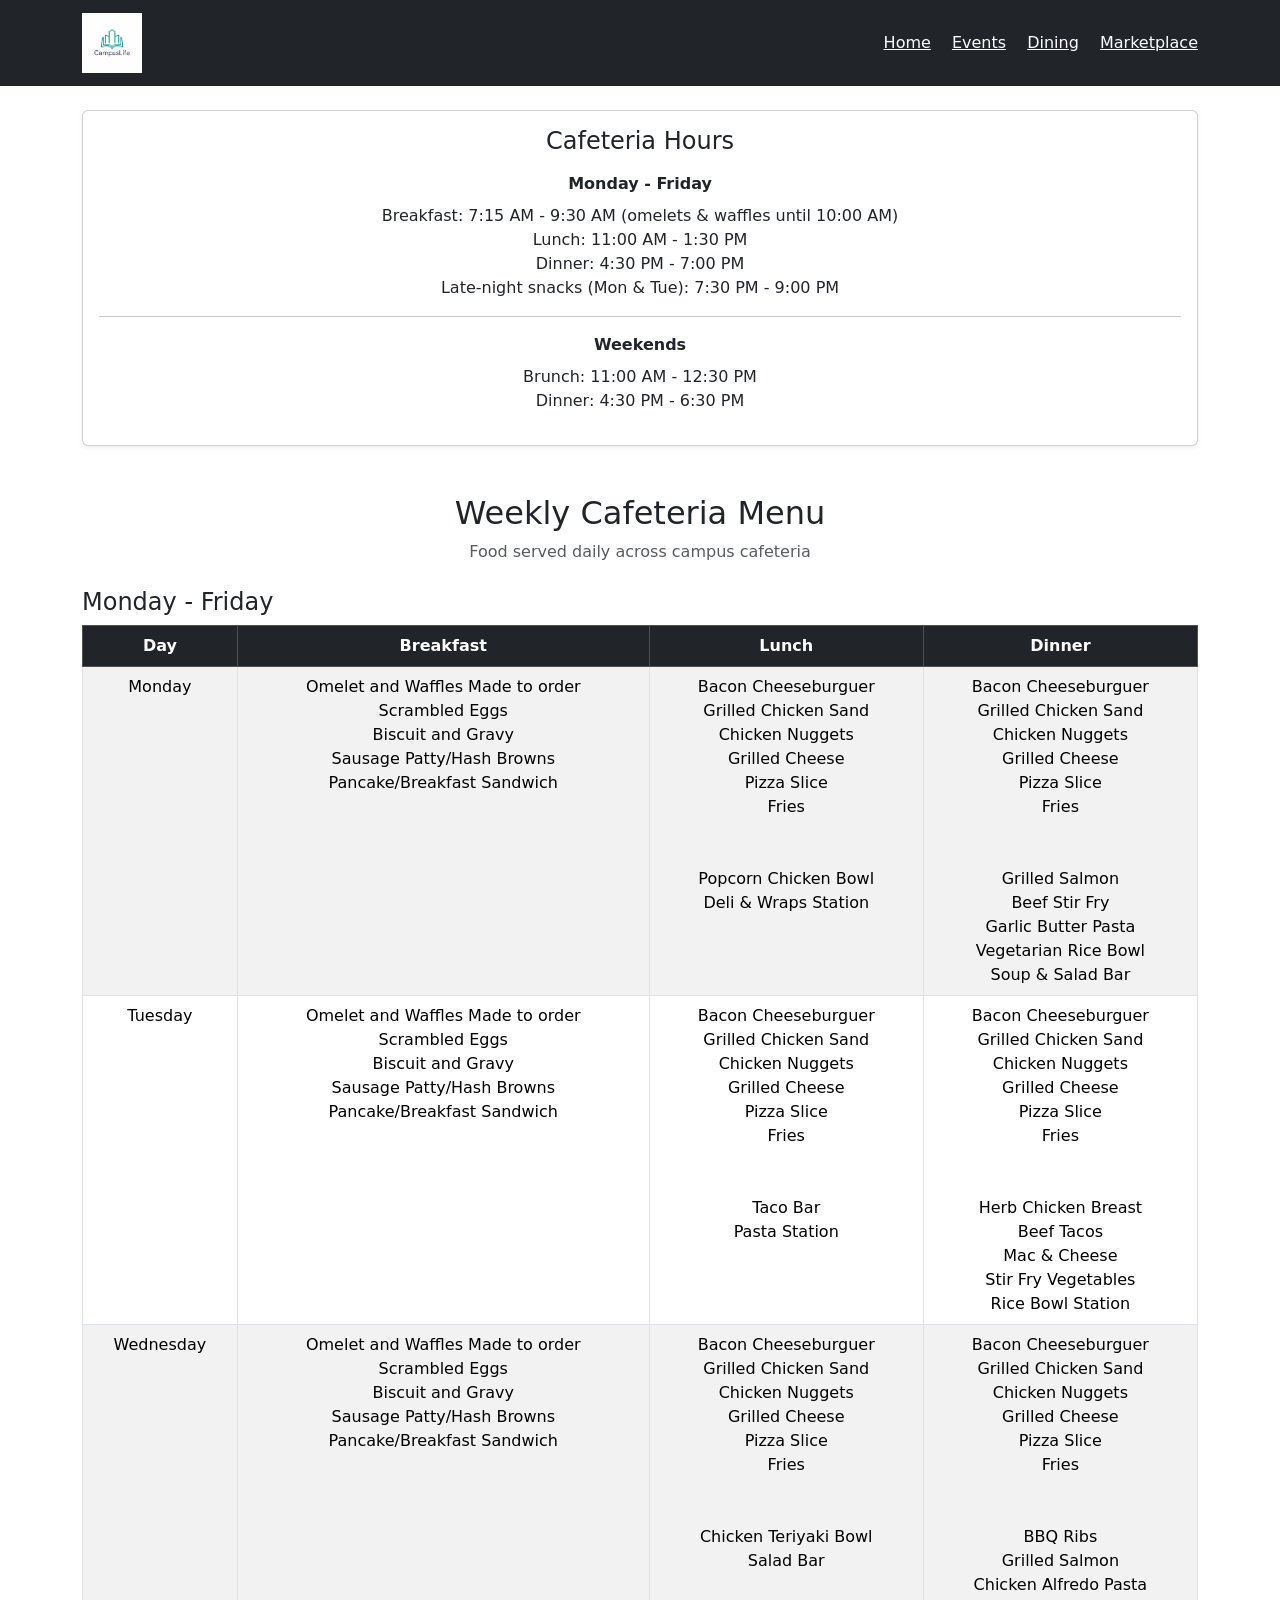
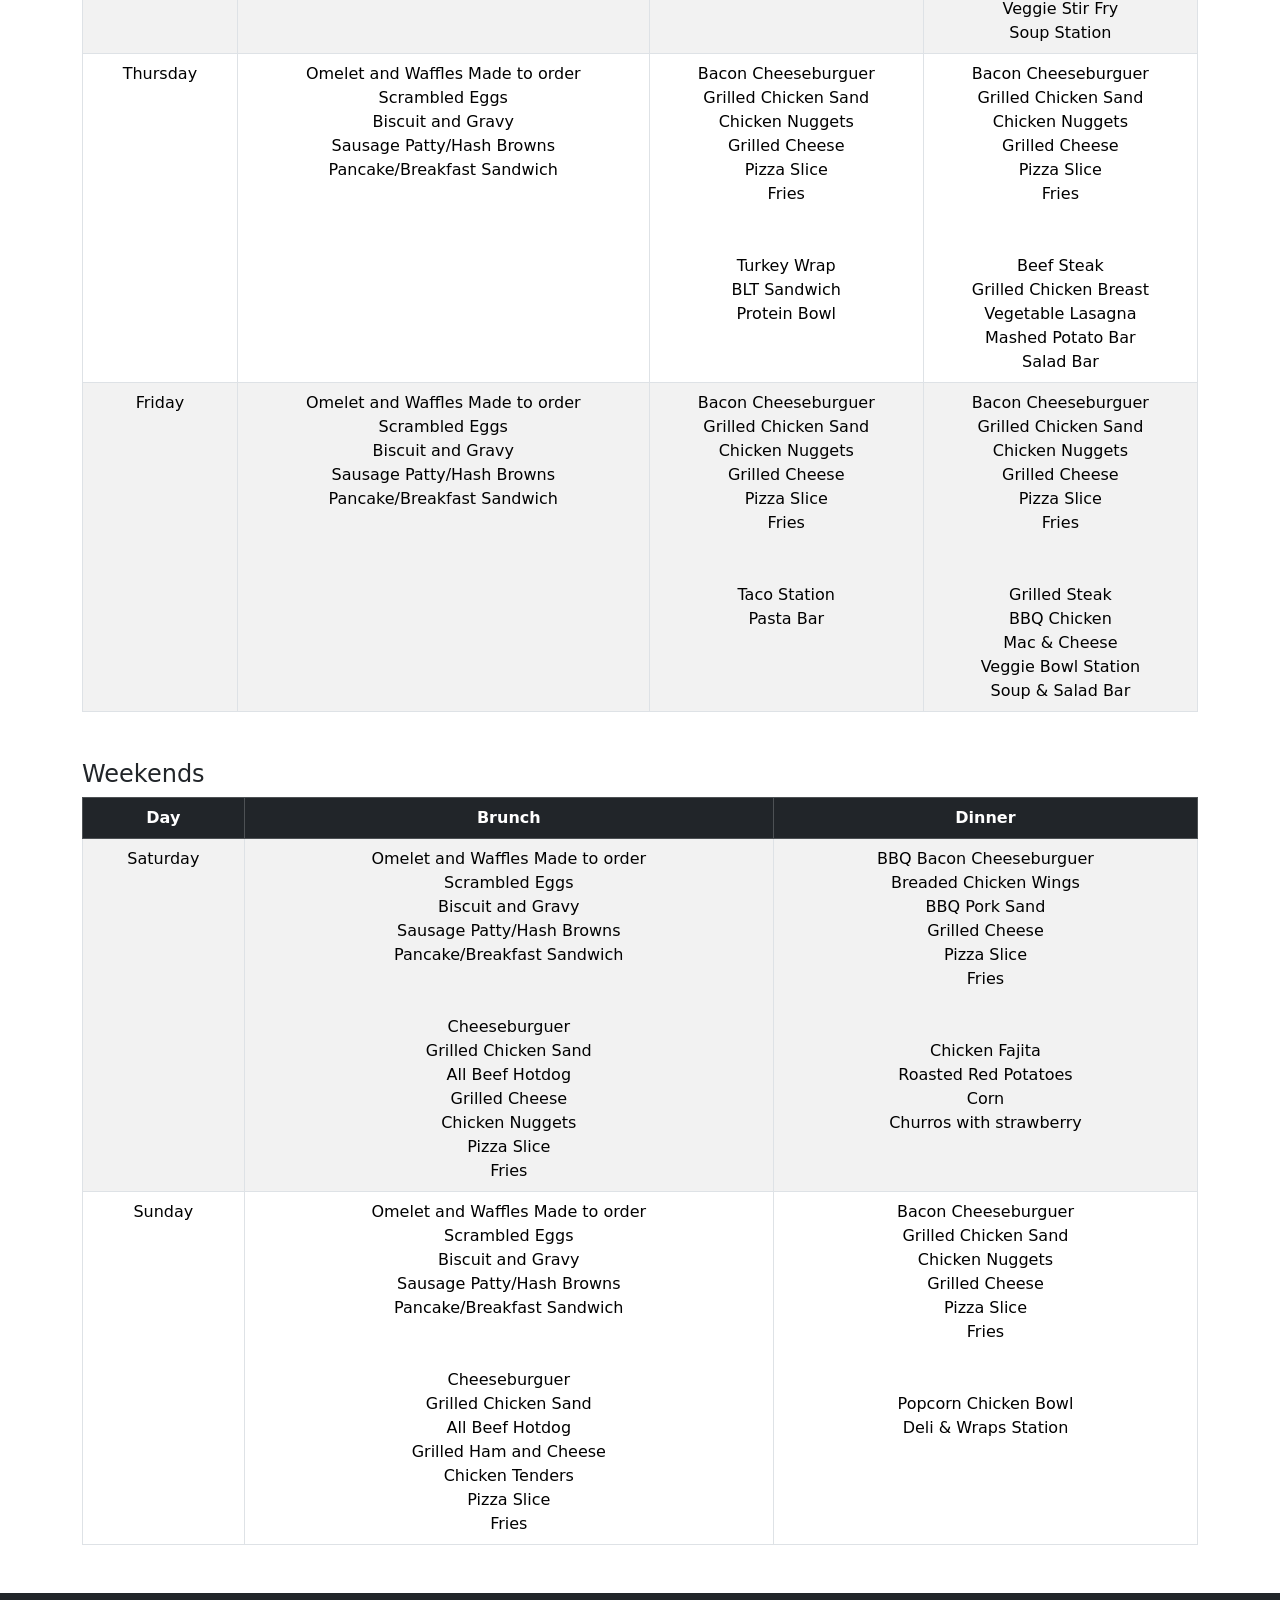
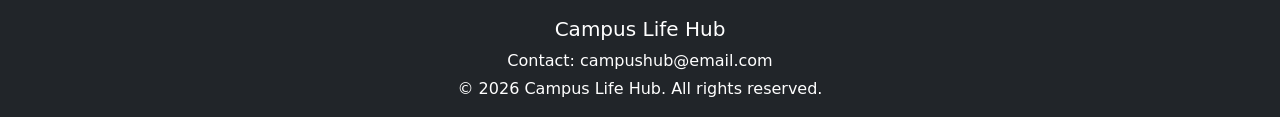
==== dining.html @ c367ba95 "final MVP updates" ====
<!DOCTYPE html>
<html lang="en">
<head>
  <meta charset="UTF-8">
  <meta name="viewport" content="width=device-width, initial-scale=1.0">

  <link href="https://cdn.jsdelivr.net/npm/bootstrap@5.3.0/dist/css/bootstrap.min.css" rel="stylesheet">

  <link rel="stylesheet" href="css/style.css">

  <title>Dining - Campus Life Hub</title>
</head>

<body>
<!-- Header-->
  <nav class="navbar navbar-expand-lg navbar-dark bg-dark">
    <div class="container">

      <a class="navbar-brand d-flex align-items-center" href="index.html">
        <img src="images/logo.png" alt="Campus Hub Logo" width="60" class="me-2">
      </a>

      <div>
        <a class="text-white me-3" href="index.html">Home</a>
        <a class="text-white me-3" href="events.html">Events</a>
        <a class="text-white me-3" href="dining.html">Dining</a>
        <a class="text-white" href="marketplace.html">Marketplace</a>
      </div>

    </div>
  </nav>

  <div class="container mt-4">
    <div class="card shadow-sm">
      <div class="card-body text-center">

        <h4 class="mb-3">Cafeteria Hours</h4>

        <p class="mb-2"><strong>Monday - Friday</strong></p>
        <p>
          Breakfast: 7:15 AM - 9:30 AM (omelets & waffles until 10:00 AM)
          <br>
          Lunch: 11:00 AM - 1:30 PM
          <br>
          Dinner: 4:30 PM - 7:00 PM
          <br>
          Late-night snacks (Mon & Tue): 7:30 PM - 9:00 PM
        </p>

        <hr>

        <p class="mb-2"><strong>Weekends</strong></p>
        <p>
          Brunch: 11:00 AM - 12:30 PM
          <br>
          Dinner: 4:30 PM - 6:30 PM
        </p>

      </div>
    </div>
  </div>
<!-- Title -->
  <div class="container mt-5 text-center">
    <h2>Weekly Cafeteria Menu</h2>
    <p class="text-muted">Food served daily across campus cafeteria</p>
  </div>

  <div class="container mt-3">
<!-- Create table for food for all days of the week-->
    <h4 class="mt-4">Monday - Friday</h4>

    <table class="table table-bordered table-striped text-center">

      <thead class="table-dark">
        <tr>
          <th>Day</th>
          <th>Breakfast</th>
          <th>Lunch</th>
          <th>Dinner</th>
        </tr>
      </thead>

      <tbody>
        <tr>
          <td>Monday</td>
        <td>Omelet and Waffles Made to order<br>Scrambled Eggs<br>Biscuit and Gravy<br>Sausage Patty/Hash Browns<br>Pancake/Breakfast Sandwich</td>
        <td>Bacon Cheeseburguer<br>Grilled Chicken Sand<br>Chicken Nuggets<br>Grilled Cheese<br>Pizza Slice<br>Fries
        <br><br><br>Popcorn Chicken Bowl<br>Deli & Wraps Station        
        <td>Bacon Cheeseburguer<br>Grilled Chicken Sand<br>Chicken Nuggets<br>Grilled Cheese<br>Pizza Slice<br>Fries
        <br><br><br>Grilled Salmon<br>Beef Stir Fry<br>Garlic Butter Pasta<br>Vegetarian Rice Bowl<br>Soup & Salad Bar
        </tr>

        <tr>
          <td>Tuesday</td>
          <td>Omelet and Waffles Made to order<br>Scrambled Eggs<br>Biscuit and Gravy<br>Sausage Patty/Hash Browns<br>Pancake/Breakfast Sandwich
        <td>Bacon Cheeseburguer<br>Grilled Chicken Sand<br>Chicken Nuggets<br>Grilled Cheese<br>Pizza Slice<br>Fries
        <br><br><br>Taco Bar<br>Pasta Station
        <td>Bacon Cheeseburguer<br>Grilled Chicken Sand<br>Chicken Nuggets<br>Grilled Cheese<br>Pizza Slice<br>Fries
        <br><br><br>Herb Chicken Breast<br>Beef Tacos<br>Mac & Cheese<br>Stir Fry Vegetables<br>Rice Bowl Station

        </tr>

        <tr>
          <td>Wednesday</td>
          <td>Omelet and Waffles Made to order<br>Scrambled Eggs<br>Biscuit and Gravy<br>Sausage Patty/Hash Browns<br>Pancake/Breakfast Sandwich
          <td>Bacon Cheeseburguer<br>Grilled Chicken Sand<br>Chicken Nuggets<br>Grilled Cheese<br>Pizza Slice<br>Fries
        <br><br><br>Chicken Teriyaki Bowl<br>Salad Bar
          <td>Bacon Cheeseburguer<br>Grilled Chicken Sand<br>Chicken Nuggets<br>Grilled Cheese<br>Pizza Slice<br>Fries
        <br><br><br>BBQ Ribs<br>Grilled Salmon<br>Chicken Alfredo Pasta<br>Veggie Stir Fry<br>Soup Station</td>

        </tr>

        <tr>
          <td>Thursday</td>
          <td>Omelet and Waffles Made to order<br>Scrambled Eggs<br>Biscuit and Gravy<br>Sausage Patty/Hash Browns<br>Pancake/Breakfast Sandwich
          <td>Bacon Cheeseburguer<br>Grilled Chicken Sand<br>Chicken Nuggets<br>Grilled Cheese<br>Pizza Slice<br>Fries
            <br><br><br>Turkey Wrap<br>BLT Sandwich<br>Protein Bowl</td>
          <td>Bacon Cheeseburguer<br>Grilled Chicken Sand<br>Chicken Nuggets<br>Grilled Cheese<br>Pizza Slice<br>Fries
            <br><br><br> Beef Steak<br>Grilled Chicken Breast<br>Vegetable Lasagna<br>Mashed Potato Bar<br>Salad Bar</td>
        </tr>

        <tr>
          <td>Friday</td>
          <td>Omelet and Waffles Made to order<br>Scrambled Eggs<br>Biscuit and Gravy<br>Sausage Patty/Hash Browns<br>Pancake/Breakfast Sandwich
          <td>Bacon Cheeseburguer<br>Grilled Chicken Sand<br>Chicken Nuggets<br>Grilled Cheese<br>Pizza Slice<br>Fries
        <br><br><br>Taco Station<br>Pasta Bar</td>
          <td>Bacon Cheeseburguer<br>Grilled Chicken Sand<br>Chicken Nuggets<br>Grilled Cheese<br>Pizza Slice<br>Fries
            <br><br><br>Grilled Steak<br>BBQ Chicken<br>Mac & Cheese<br>Veggie Bowl Station<br>Soup & Salad Bar</td>
        </tr>
      </tbody>

    </table>

  </div>

  <div class="container mt-5">
<!-- Had to create a different table because there are different times for weekends-->
    <h4>Weekends</h4>

    <table class="table table-bordered table-striped text-center">

      <thead class="table-dark">
        <tr>
          <th>Day</th>
          <th>Brunch</th>
          <th>Dinner</th>
        </tr>
      </thead>

      <tbody>
        <tr>
          <td>Saturday</td>
          <td>Omelet and Waffles Made to order<br>Scrambled Eggs<br>Biscuit and Gravy<br>Sausage Patty/Hash Browns<br>Pancake/Breakfast Sandwich
            <br><br><br>Cheeseburguer<br>Grilled Chicken Sand<br>All Beef Hotdog<br>Grilled Cheese<br>Chicken Nuggets<br>Pizza Slice<br>Fries
        </td>
          <td>BBQ Bacon Cheeseburguer<br>Breaded Chicken Wings<br>BBQ Pork Sand<br>Grilled Cheese<br>Pizza Slice<br>Fries<br><br><br>
        Chicken Fajita<br>Roasted Red Potatoes<br>Corn<br>Churros with strawberry</td>
        </tr>

        <tr>
          <td>Sunday</td>
          <td>Omelet and Waffles Made to order<br>Scrambled Eggs<br>Biscuit and Gravy<br>Sausage Patty/Hash Browns<br>Pancake/Breakfast Sandwich
            <br><br><br>Cheeseburguer<br>Grilled Chicken Sand<br>All Beef Hotdog<br>Grilled Ham and Cheese<br>Chicken Tenders<br>Pizza Slice<br>Fries
        </td>
          <td>Bacon Cheeseburguer<br>Grilled Chicken Sand<br>Chicken Nuggets<br>Grilled Cheese<br>Pizza Slice<br>Fries<br><br><br>
        Popcorn Chicken Bowl<br>Deli & Wraps Station</td>
        </tr>
      </tbody>

    </table>

  </div>
<!-- Footer -->
  <footer class="bg-dark text-white mt-5 pt-4 pb-3">
    <div class="container text-center">

      <h5>Campus Life Hub</h5>

      <p class="mb-1">Contact: campushub@email.com</p>

      <p class="mb-0">&copy; 2026 Campus Life Hub. All rights reserved.</p>

    </div>
  </footer>

  <script src="https://cdn.jsdelivr.net/npm/bootstrap@5.3.0/dist/js/bootstrap.bundle.min.js"></script>

  <script src="js/script.js"></script>

</body>
</html>
---- css/style.css ----
/* Create a hero and put the image*/
.hero {
  height: 70vh;
  background: url('../images/campus.jpg') no-repeat center center/cover;
}

/* Create a background to the text, so it can be easily read by the user even with the background image*/
.hero-text {
  background-color: rgba(0, 0, 0, 0.6);
  border-radius: 10px;
  align-items: center;
}
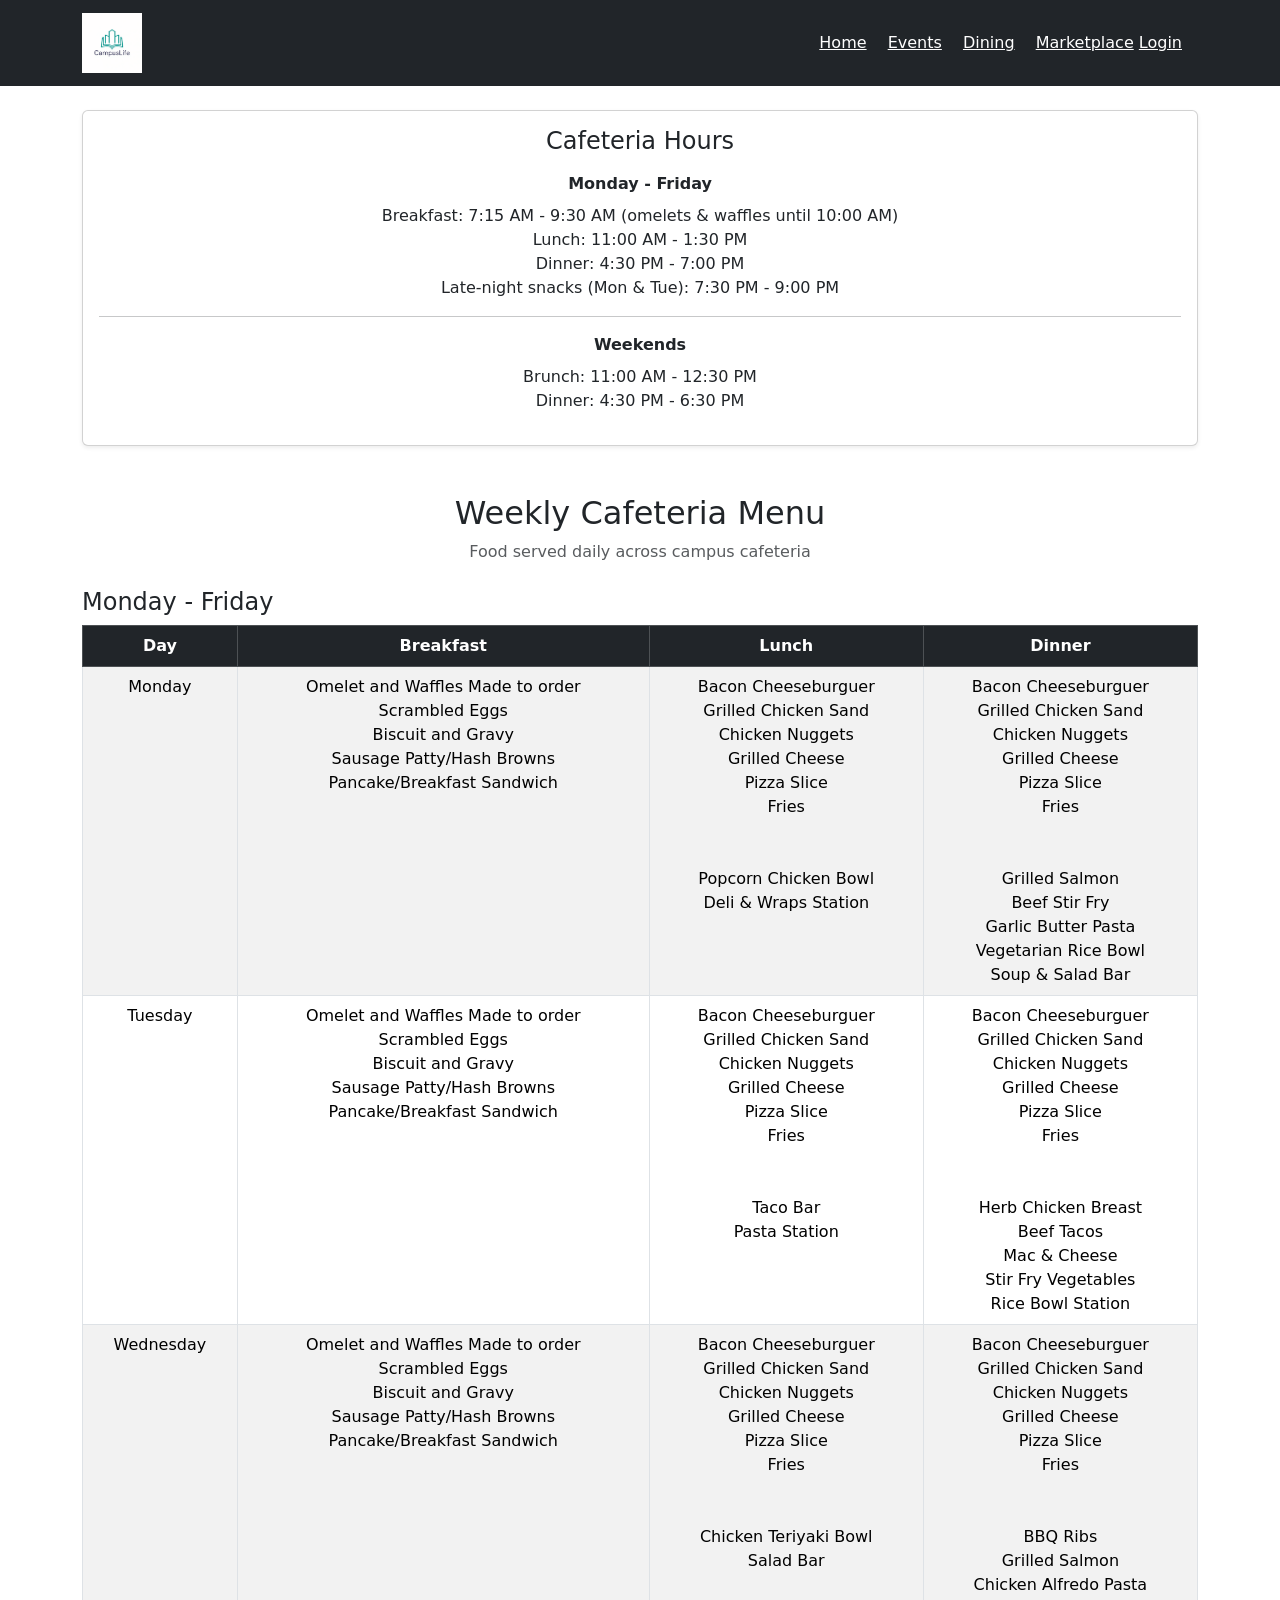
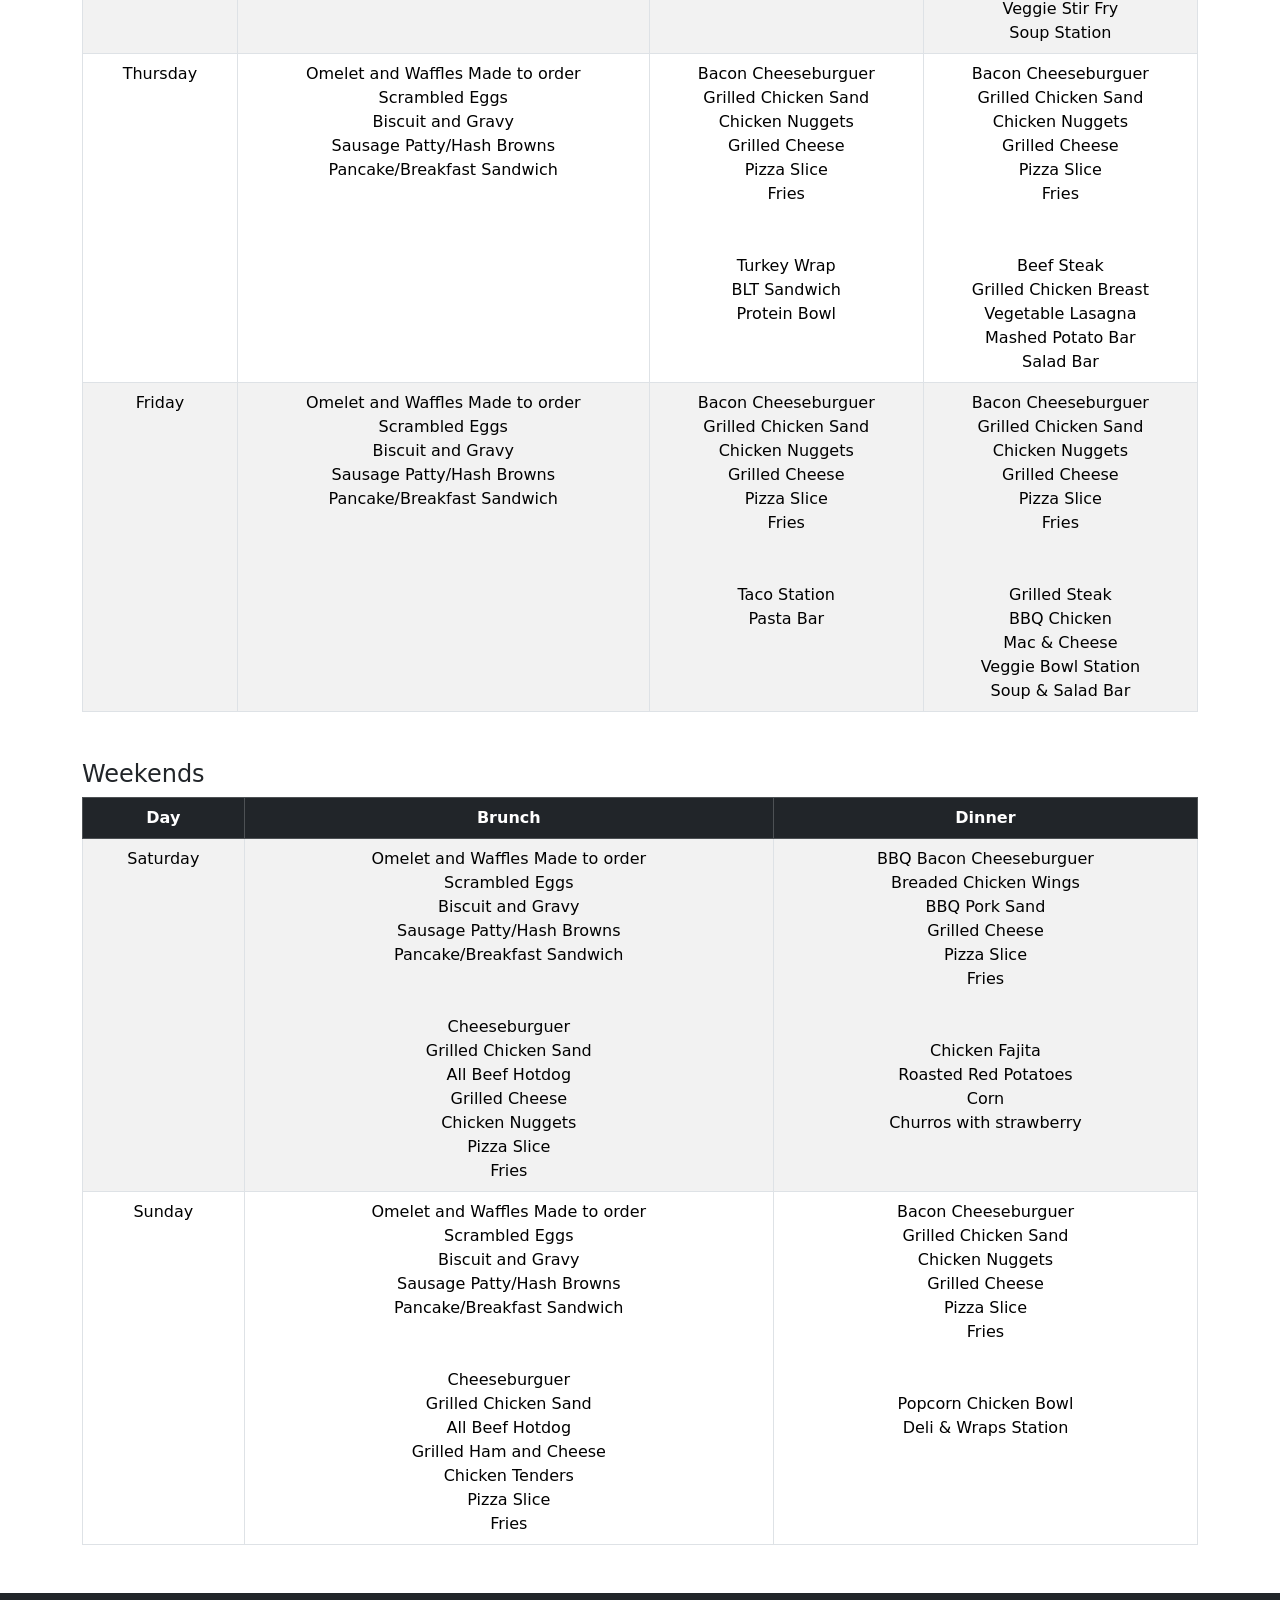
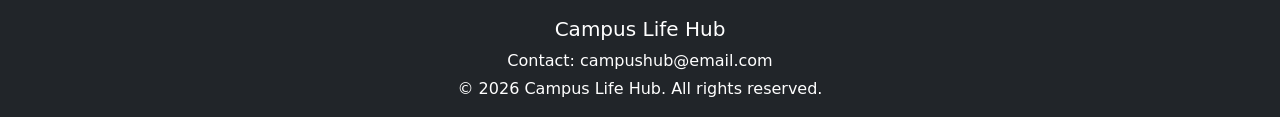
==== commit 206bb71f: "created login/register page" ====
--- a/dining.html
+++ b/dining.html
@@ -25,6 +25,7 @@
         <a class="text-white me-3" href="events.html">Events</a>
         <a class="text-white me-3" href="dining.html">Dining</a>
         <a class="text-white" href="marketplace.html">Marketplace</a>
+        <a class="text-white me-3" id="authBtn" href="login.html">Login/Signup</a>
       </div>
 
     </div>
